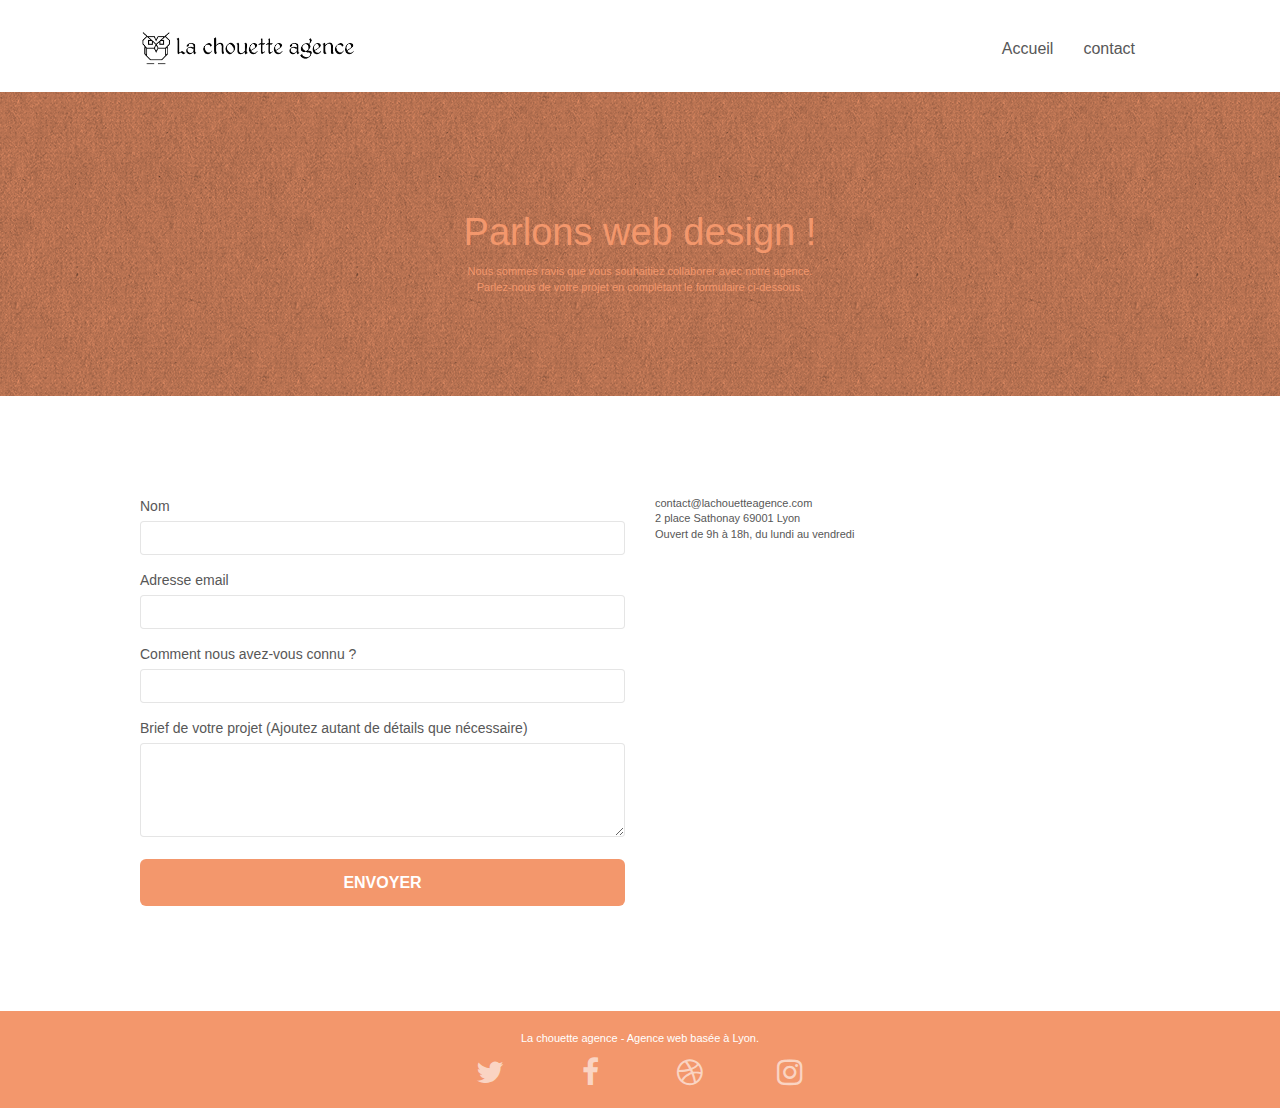
==== contact.html @ d6f4653d "modifcationlink css" ====
<!DOCTYPE html>
<html lang="Default">
  <head>
    <meta charset="utf-8" />
    <meta
      name="description"
      content="Contact - La chouette agence est une grande agence de web design basée à Lyon."
    />
    <meta
      name="viewport"
      content="width=device-width, initial-scale=1.0, viewport-fit=cover"
    />
    <link rel="shortcut icon" type="image/png" href="favicon.jpg" />

    <link rel="stylesheet" type="text/css" href="./css/bootstrap.css" />
    <link rel="stylesheet" type="text/css" href="style.css" />
    <link rel="stylesheet" type="text/css" href="./css/font-awesome.css" />
    <link rel="stylesheet" type="text/css" href="./css/et-line.css" />

    <script defer src="./js/jquery-2.1.0.min.js"></script>
    <script defer src="./js/bootstrap.min.js"></script>
    <script defer src="./js/blocs.min.js"></script>
    <script defer src="./js/jqBootstrapValidation.js"></script>
    <script defer src="./js/formHandler.js"></script>
    <title>Contact</title>

    <!-- Analytics -->

    <!-- Analytics END -->
  </head>
  <body>
    <!-- Principal conteneur -->
    <div class="page-container">
      <!-- bloc-0 -->
      <div class="bloc bgc-white l-bloc" id="bloc-0">
        <div class="container bloc-sm">
          <nav class="navbar row">
            <div class="navbar-header">
              <a class="navbar-brand" href="index.html"
                ><img
                  src="img/la-chouette-agence.webp"
                  alt="Logo - La chouette Agence"
                  height="40"
              /></a>
              <button
                id="nav-toggle"
                type="button"
                class="ui-navbar-toggle navbar-toggle"
                data-toggle="collapse"
                data-target=".navbar-1"
              >
                <span class="sr-only">Toggle navigation</span
                ><span class="icon-bar"></span><span class="icon-bar"></span
                ><span class="icon-bar"></span>
              </button>
            </div>
            <div class="collapse navbar-collapse navbar-1 special-dropdown-nav">
              <ul class="site-navigation nav navbar-nav">
                <li>
                  <a href="index.html">Accueil</a>
                </li>
                <li></li>
                <li>
                  <a href="contact.html">contact</a>
                </li>
              </ul>
            </div>
          </nav>
        </div>
      </div>
      <!-- bloc-0 END -->

      <!-- bloc-6 -->
      <div
        class="
          bloc
          bg-dots-bg bg-repeat
          bgc-atomic-tangerine
          d-bloc
          bloc-bg-texture
          texture-paper
        "
        id="bloc-6"
      >
        <div class="container bloc-lg">
          <div class="row">
            <div class="col-sm-12">
              <h1 class="text-center hero-bloc-text tc-white">
                Parlons web design !
              </h1>
              <p class="text-center mg-lg tc-white tight-width-whitespace">
                Nous sommes ravis que vous souhaitiez collaborer avec notre
                agence.<br />
                Parlez-nous de votre projet en complétant le formulaire
                ci-dessous.
              </p>
            </div>
          </div>
        </div>
      </div>
      <!-- bloc-6 END -->

      <!-- bloc-7 -->
      <div class="bloc bgc-white l-bloc" id="bloc-7">
        <div class="container bloc-lg">
          <div class="row">
            <div class="col-sm-6">
              <form
                id="form_1"
                novalidate
                success-msg="Your message has been sent."
                fail-msg="Sorry it seems that our mail server is not responding, Sorry for the inconvenience!"
              >
                <div class="form-group">
                  <label> Nom </label>
                  <input id="name" class="form-control" required />
                </div>
                <div class="form-group">
                  <label> Adresse email </label>
                  <input
                    id="email"
                    class="form-control"
                    type="email"
                    required
                  />
                </div>
                <div class="form-group">
                  <label> Comment nous avez-vous connu ? </label>
                  <input
                    class="form-control"
                    type="email"
                    required
                    id="input_504"
                  />
                </div>
                <div class="form-group">
                  <label>
                    Brief de votre projet (Ajoutez autant de détails que
                    nécessaire)<br /> </label
                  ><textarea
                    id="message"
                    class="form-control"
                    rows="4"
                    cols="50"
                    required
                  ></textarea>
                </div>
                <button
                  class="
                    bloc-button
                    btn btn-lg btn-block
                    cta-hero
                    btn-atomic-tangerine
                  "
                  type="submit"
                >
                  Envoyer
                </button>
              </form>
            </div>
            <div class="col-sm-6">
              <p>
                contact@lachouetteagence.com<br />2 place Sathonay 69001 Lyon<br />Ouvert
                de 9h à 18h, du lundi au vendredi<br />
              </p>
            </div>
          </div>
        </div>
      </div>
      <!-- bloc-7 END -->

      <!-- ScrollToTop Button -->
      <a class="bloc-button btn btn-d scrollToTop" onclick="scrollToTarget('1')"
        ><span class="fa fa-chevron-up"></span
      ></a>
      <!-- ScrollToTop Button END-->

      <!-- Footer - bloc-8 -->
      <div class="bloc bgc-atomic-tangerine d-bloc" id="bloc-8">
        <div class="container bloc-sm">
          <div class="row">
            <div class="col-sm-12">
              <p class="text-center white">
                La chouette agence - Agence web basée à Lyon.<br />
              </p>
              <div class="row row-no-gutters social">
                <div class="col-sm-3">
                  <div class="text-center">
                    <a class="social" href="index.html"
                      ><span class="fa fa-twitter icon-md"></span
                    ></a>
                  </div>
                </div>
                <div class="col-sm-3">
                  <div class="text-center">
                    <a class="social" href="index.html"
                      ><span class="fa fa-facebook icon-md"></span
                    ></a>
                  </div>
                </div>
                <div class="col-sm-3">
                  <div class="text-center">
                    <a class="social" href="index.html"
                      ><span class="fa fa-dribbble icon-md"></span
                    ></a>
                  </div>
                </div>
                <div class="col-sm-3">
                  <div class="text-center">
                    <a class="social" href="index.html"
                      ><span class="fa fa-instagram icon-md"></span
                    ></a>
                  </div>
                </div>
              </div>
            </div>
          </div>
        </div>
      </div>
      <!-- Footer - bloc-8 END -->
    </div>
    <!-- Principal conteneur END -->
  </body>
</html>
---- style.css ----
body {
  margin: 0;
  padding: 0;
  background: #fff;
  overflow-x: hidden;
  -webkit-font-smoothing: antialiased;
  -moz-osx-font-smoothing: grayscale;
}

a,
button {
  transition: all 0.3s ease-in-out;
  outline: none !important;
}

a:hover {
  text-decoration: none;
  cursor: pointer;
}

#page-loading-blocs-notifaction {
  position: fixed;
  top: 0;
  bottom: 0;
  width: 100%;
  z-index: 100000;
  background: #ffffff url("img/pageload-spinner.gif") no-repeat center center;
}

.bloc {
  width: 100%;
  clear: both;
  background: 50% 50% no-repeat;
  padding: 0 50px;
  -webkit-background-size: cover;
  -moz-background-size: cover;
  -o-background-size: cover;
  background-size: cover;
  position: relative;
}

.bloc .container {
  padding-left: 0;
  padding-right: 0;
}

.bloc-lg {
  padding: 100px 50px;
}

.bloc-md {
  padding: 50px;
}

.bloc-sm {
  padding: 20px 50px;
}

.bg-center,
.bg-l-edge,
.bg-r-edge,
.bg-t-edge,
.bg-b-edge,
.bg-tl-edge,
.bg-bl-edge,
.bg-tr-edge,
.bg-br-edge,
.bg-repeat {
  -webkit-background-size: auto !important;
  -moz-background-size: auto !important;
  -o-background-size: auto !important;
  background-size: auto !important;
}

.bg-repeat {
  background: repeat;
}

.bg-t-edge {
  background: top no-repeat;
}

.bloc-bg-texture::before {
  content: "";
  background-size: 2px 2px;
  position: absolute;
  top: 0;
  bottom: 0;
  left: 0;
  right: 0;
}

.texture-paper::before {
  background: url("img/texture-paper.webp");
  background-size: 280px 280px;
}

.b-parallax {
  background-attachment: fixed;
}

.d-bloc {
  color: rgba(255, 255, 255, 0.7);
}

.d-bloc button:hover {
  color: rgba(255, 255, 255, 0.9);
}

.d-bloc .icon-round,
.d-bloc .icon-square,
.d-bloc .icon-rounded,
.d-bloc .icon-semi-rounded-a,
.d-bloc .icon-semi-rounded-b {
  border-color: rgba(255, 255, 255, 0.9);
}

.d-bloc .divider-h span {
  border-color: rgba(255, 255, 255, 0.2);
}

.d-bloc .a-btn,
.d-bloc .navbar a,
.d-bloc .navbar-brand,
.d-bloc a .icon-sm,
.d-bloc a .icon-md,
.d-bloc a .icon-lg,
.d-bloc a .icon-xl,
.d-bloc h1 a,
.d-bloc h2 a,
.d-bloc h3 a,
.d-bloc h4 a,
.d-bloc h5 a,
.d-bloc h6 a,
.d-bloc p a {
  color: rgba(255, 255, 255, 0.6);
}
.citation {
  font-size: 19px;
  font-weight: bold;
  font-style: italic;
 
}

.citation-author {
  font-size: 14px;
  font-weight: bold;
 
}
.slogan {
  font-size: 22px;
  max-width: 700px;
  margin: auto;
}
.portfolio__title {
  font-weight: 700;
  font-size: 22px;
  line-height: 30px;
  text-transform: initial ;
}


.d-bloc .a-btn:hover,
.d-bloc .navbar a:hover,
.d-bloc .navbar-brand:hover,
.d-bloc a:hover .icon-sm,
.d-bloc a:hover .icon-md,
.d-bloc a:hover .icon-lg,
.d-bloc a:hover .icon-xl,
.d-bloc h1 a:hover,
.d-bloc h2 a:hover,
.d-bloc h3 a:hover,
.d-bloc h4 a:hover,
.d-bloc h5 a:hover,
.d-bloc h6 a:hover,
.d-bloc p a:hover {
  color: rgba(255, 255, 255, 1);
}

.d-bloc .navbar-toggle .icon-bar {
  background: rgba(255, 255, 255, 1);
}

.d-bloc .btn-wire,
.d-bloc .btn-wire:hover {
  color: rgba(255, 255, 255, 1);
  border-color: rgba(255, 255, 255, 1);
}

.d-bloc .panel {
  color: rgba(0, 0, 0, 0.5);
}

.d-bloc .panel button:hover {
  color: rgba(0, 0, 0, 0.7);
}

.d-bloc .panel icon {
  border-color: rgba(0, 0, 0, 0.7);
}

.d-bloc .panel .divider-h span {
  border-color: rgba(0, 0, 0, 0.1);
}

.d-bloc .panel .a-btn {
  color: rgba(0, 0, 0, 0.6);
}

.d-bloc .panel .a-btn:hover {
  color: rgba(0, 0, 0, 1);
}

.d-bloc .panel .btn-wire,
.d-bloc .panel .btn-wire:hover {
  color: rgba(0, 0, 0, 0.7);
  border-color: rgba(0, 0, 0, 0.3);
}

.d-bloc .panel,
.l-bloc {
  color: rgba(0, 0, 0, 0.5);
}

.d-bloc .panel button:hover,
.l-bloc button:hover {
  color: rgba(0, 0, 0, 0.7);
}

.l-bloc .icon-round,
.l-bloc .icon-square,
.l-bloc .icon-rounded,
.l-bloc .icon-semi-rounded-a,
.l-bloc .icon-semi-rounded-b {
  border-color: rgba(0, 0, 0, 0.7);
}

.d-bloc .panel .divider-h span,
.l-bloc .divider-h span {
  border-color: rgba(0, 0, 0, 0.1);
}

.d-bloc .panel .a-btn,
.l-bloc .a-btn,
.l-bloc .navbar a,
.l-bloc .navbar-brand,
.l-bloc a .icon-sm,
.l-bloc a .icon-md,
.l-bloc a .icon-lg,
.l-bloc a .icon-xl,
.l-bloc h1 a,
.l-bloc h2 a,
.l-bloc h3 a,
.l-bloc h4 a,
.l-bloc h5 a,
.l-bloc h6 a,
.l-bloc p a {
  color: rgba(0, 0, 0, 0.6);
}

.d-bloc .panel .a-btn:hover,
.l-bloc .a-btn:hover,
.l-bloc .navbar a:hover,
.l-bloc .navbar-brand:hover,
.l-bloc a:hover .icon-sm,
.l-bloc a:hover .icon-md,
.l-bloc a:hover .icon-lg,
.l-bloc a:hover .icon-xl,
.l-bloc h1 a:hover,
.l-bloc h2 a:hover,
.l-bloc h3 a:hover,
.l-bloc h4 a:hover,
.l-bloc h5 a:hover,
.l-bloc h6 a:hover,
.l-bloc p a:hover {
  color: rgba(0, 0, 0, 1);
}

.l-bloc .navbar-toggle .icon-bar {
  color: rgba(0, 0, 0, 0.6);
}

.d-bloc .panel .btn-wire,
.d-bloc .panel .btn-wire:hover,
.l-bloc .btn-wire,
.l-bloc .btn-wire:hover {
  color: rgba(0, 0, 0, 0.7);
  border-color: rgba(0, 0, 0, 0.3);
}

.voffset {
  margin-top: 30px;
}

.voffset-lg {
  margin-top: 80px;
}

.row-no-gutters {
  margin-right: 0;
  margin-left: 0;
}

.row.row-no-gutters > [class^="col-"],
.row.row-no-gutters > [class*=" col-"] {
  padding-right: 0;
  padding-left: 0;
}

#bloc-1-hero h1 {
  font-size: 32px;
}

.navbar {
  margin-bottom: 0;
  z-index: 1;
}

.navbar-brand {
  height: auto;
  padding: 3px 15px;
  font-size: 25px;
  font-weight: normal;
  font-weight: 600;
  line-height: 44px;
}

.navbar-brand img {
  max-height: 200px;
  margin: 0 5px 0 0;
  display: inline;
}

.navbar-brand img[src$="svg"] {
  min-width: 100px;
}

.nav-center .navbar-brand img {
  margin: 0;
}

.navbar .nav {
  padding-top: 2px;
  margin-right: -16px;
  float: right;
  z-index: 1;
}

.nav > li {
  float: left;
  margin-top: 4px;
  font-size: 16px;
}

.navbar-nav .open .dropdown-menu > li > a {
  text-align: inherit;
}

.nav > li a:hover,
.nav > li a:focus {
  background: transparent;
}

.navbar-toggle {
  margin: 10px 10px 0 0;
  border: 0px;
}

.navbar-toggle:hover {
  background: transparent !important;
}

.navbar-toggle .icon-bar {
  background-color: rgba(0, 0, 0, 0.5);
  width: 26px;
}

.nav-invert .navbar .nav {
  float: left;
}

.nav-invert .navbar-header,
.nav-invert .navbar-brand {
  float: right;
  position: relative;
  z-index: 2;
}

@media (min-width: 768px) {
  .site-navigation {
    position: absolute;
    top: 50%;
    right: 20px;
    transform: translate(0, -50%);
    -webkit-transform: translateY(-50%);
  }
  .nav > li .dropdown-menu a,
  .nav > li .dropdown-menu a:hover {
    color: #484848;
  }
  .nav-invert .site-navigation {
    left: 0;
    right: 0;
  }
  .nav-center {
    text-align: center;
  }
  .nav-center .navbar-header {
    width: 100%;
  }
  .nav-center .navbar-header,
  .nav-center .navbar-brand,
  .nav-center .nav > li {
    float: none;
    display: inline-block;
  }
  .nav-center .site-navigation {
    position: relative;
    width: 100%;
    right: 0;
    margin-right: 0px;
    margin-top: 20px;
  }
  .nav-center.mini-nav .navbar-toggle {
    float: none;
    margin: 10px auto 0;
  }
}

.nav > li > .dropdown a {
  background: none !important;
  display: block;
  padding: 14px 15px;
}

nav .caret {
  margin: 0 5px;
}

.dropdown-menu .dropdown-menu {
  top: -8px;
  left: 100%;
}

.dropdown-menu .dropmenu-flow-right {
  top: 100%;
  left: 0;
  margin-left: -1px;
  border-top-left-radius: 0;
  border-top-right-radius: 0;
}

.dropdown-menu .dropdown span {
  border: 4px solid black;
  border-top-color: transparent;
  border-right-color: transparent;
  border-bottom-color: transparent;
  margin: 6px -5px 0 0 !important;
  float: right;
}

.mg-md {
  margin-top: 10px;
  margin-bottom: 20px;
}

.mg-lg {
  margin-top: 10px;
  margin-bottom: 40px;
}

.btn {
  margin: 0 5px 5px 0;
}

.btn.pull-right {
  margin: 0 0 5px 5px;
}

.btn-d,
.btn-d:hover,
.btn-d:focus {
  color: #fff;
  background: rgba(0, 0, 0, 0.3);
}

button {
  outline: none !important;
}

.btn-rd {
  border-radius: 40px;
}

.btn-clean {
  border: 1px solid rgba(0, 0, 0, 0.08);
  border-bottom-color: rgba(0, 0, 0, 0.1);
  text-shadow: 0 1px 0 rgba(0, 0, 1, 0.1);
  box-shadow: 0 1px 3px rgba(0, 0, 1, 0.25),
    inset 0 1px 0 0 rgba(255, 255, 255, 0.15);
}

.icon-md {
  font-size: 30px !important;
}

.icon-lg {
  font-size: 60px !important;
}

.sm-shadow {
  text-shadow: 0 1px 2px rgba(0, 0, 0, 0.3);
}

.panel-sq,
.panel-sq .panel-heading,
.panel-sq .panel-footer {
  border-radius: 0;
}

.panel-rd {
  border-radius: 30px;
}

.panel-rd .panel-heading {
  border-radius: 29px 29px 0 0;
}

.panel-rd .panel-footer {
  border-radius: 0 0 29px 29px;
}

.form-control {
  border-color: rgba(0, 0, 0, 0.1);
  box-shadow: none;
}

.scrollToTop {
  width: 40px;
  height: 40px;
  position: fixed;
  bottom: 20px;
  right: 20px;
  opacity: 0;
  z-index: 500;
  transition: all 0.3s ease-in-out;
}

.scrollToTop span {
  margin-top: 6px;
}

.showScrollTop {
  font-size: 14px;
  opacity: 1;
}

a[data-lightbox] {
  position: relative;
  display: block;
  text-align: center;
}

a[data-lightbox]:hover::before {
  content: "+";
  font-family: "HelveticaNeue-Light", "Helvetica Neue Light", "Helvetica Neue",
    Helvetica, Arial;
  font-size: 32px;
  width: 50px;
  height: 50px;
  margin-left: -25px;
  border-radius: 50%;
  background: rgba(0, 0, 0, 0.6);
  color: #fff;
  font-weight: 100;
  z-index: 1;
  position: absolute;
  top: 50%;
  transform: translateY(-50%);
  -webkit-transform: translateY(-50%);
}

a[data-lightbox]:hover img {
  opacity: 0.6;
  -webkit-animation-fill-mode: none;
  animation-fill-mode: none;
}

#lightbox-modal {
  display: flex;
  align-items: center;
}

#lightbox-modal .modal-dialog {
  width: 90%;
  max-width: 900px;
  margin: 0 auto 0;
}

#lightbox-modal .modal-dialog img {
  max-height: 90vh;
  margin: 0 auto;
}

.lightbox-caption {
  padding: 20px;
  color: #fff;
  background: rgba(0, 0, 0, 0.5);
  position: absolute;
  left: 15px;
  right: 15px;
  bottom: 5px;
}

.close-lightbox {
  color: #fff;
  font-size: 30px;
  position: absolute;
  top: 20px;
  right: 20px;
  z-index: 20;
  background: rgba(0, 0, 0, 0.5);
  border: none;
  line-height: 30px;
  padding: 0 9px 5px;
  opacity: 0.3;
}

.close-lightbox:hover,
.next-lightbox:hover,
.prev-lightbox:hover {
  opacity: 1;
  color: #fff;
}

.next-lightbox,
.prev-lightbox {
  font-size: 20px;
  color: rgba(255, 255, 255, 0.9);
  background: rgba(0, 0, 0, 0.5);
  transition: all 0.2s ease-in-out;
  position: absolute;
  top: 45%;
  z-index: 1;
  opacity: 0.4;
}

.next-lightbox {
  padding: 6px 8px 1px 13px;
  right: 25px;
}

.prev-lightbox {
  padding: 6px 13px 1px 10px;
  left: 25px;
}

.snapshot-lb .modal-body {
  padding-bottom: 45px;
}

.snapshot-lb .lightbox-caption {
  padding: 0;
  color: rgba(0, 0, 0, 0.5);
  background: none;
}

h1,
h2,
h3,
h4,
h5,
h6,
p,
label,
.btn,
a {
  font-family: "helvetica";
  font-weight: 400;
  color: #575757 !important;
}

.container {
  max-width: 1000px;
}

.hero-bloc-text {
  font-size: 38px;
}

.hero-bloc-text-sub {
  font-size: 36px;
}

.statement-bloc-text {
  line-height: 26px;
  font-style: italic;
  font-size: 20px;
  text-align: center;
  font-weight: lighter;
  max-width: 520px;
  margin: auto auto auto auto;
}

p {
  font-size: 11px;
}

.tight-width-whitespace {
  max-width: 600px;
  margin: auto auto auto auto;
}

.h1 {
  font-size: 20px;
  font-family: "Open Sans";
}

.cta-hero {
  margin-top: 22px;
  color: #ffffff !important;
  text-transform: uppercase;
  padding: 12px 28px 12px 28px;
  font-size: 16px;
  font-weight: 700;
}

.social {
  max-width: 400px;
  margin: auto auto auto auto;
}

h2 {
  font-size: 22px;
  line-height: 1.4em;
}

h3 {
  font-size: 15px;
  text-transform: uppercase;
  font-weight: 700;
  color: #333333 !important;
}

.med-width-whitespace {
  max-width: 800px;
  margin: auto auto auto auto;
  box-shadow: 0px 0px 0px #000000;
}

h1 {
  color: #333333 !important;
}

h4 {
  color: #333333 !important;
}

.icons {
  margin-bottom: 14px;
  margin-top: 24px;
}

.white {
  color: #ffffff !important;
}

.portfolio-thumb {
  margin-bottom: 24px;
}

.portfolio-row {
  margin-bottom: 44px;
  margin-top: 50px;
}

.avatar {
  box-shadow: 0px 4px 9px rgba(0, 0, 0, 0.3);
}

.black-background {
  background-color: rgba(165, 147, 99, 0.7);
  padding: 40px 40px 40px 40px;
}

.bold-link {
  font-weight: 900;
  text-decoration: underline !important;
}

.bgc-white {
  background-color: #ffffff;
}

.bgc-dark-slate-blue {
  background-color: #364577;
}

.bgc-atomic-tangerine {
  background-color: #f3976c;
}

.tc-white {
  color: #f3976c !important;
}

.btn-atomic-tangerine {
  background: #f3976c;
  color: #ffffff !important;
}

.btn-atomic-tangerine:hover {
  background: #c27956 !important;
  color: #ffffff !important;
}

.ltc-white {
  color: #ffffff !important;
}

.ltc-white:hover {
  color: #cccccc !important;
}

.ltc-atomic-tangerine {
  color: #f3976c !important;
}

.ltc-atomic-tangerine:hover {
  color: #c27956 !important;
}

.icon-dark-slate-blue {
  color: #364577 !important;
  border-color: #364577 !important;
}

.bg-dots-bg {
  background-image: url("img/dots-bg.webp");
}

.bg-lines-h2-bg {
  background-image: url("img/lines-h2-bg.webp");
}

.bg-banniere {
  background-image: url("img/la-chouette-agence-banniere.webp");
}

.bg-presentation {
  background-image: url("img/image-de-presentation.webp");
}

@media (max-width: 1024px) {
  .bloc {
    padding-left: 20px;
    padding-right: 20px;
  }
  .bloc.full-width-bloc,
  .bloc-tile-2.full-width-bloc .container,
  .bloc-tile-3.full-width-bloc .container,
  .bloc-tile-4.full-width-bloc .container {
    padding-left: 0;
    padding-right: 0;
  }
}

@media (max-width: 992px) and (min-width: 768px) {
  .navbar .nav {
    max-width: 80%;
  }
  .nav-center.navbar .nav {
    max-width: 100%;
  }
}

@media only screen and (min-device-width: 768px) and (max-device-width: 1024px) and (orientation: landscape) {
  .b-parallax {
    background-attachment: scroll;
  }
}

@media only screen and (min-device-width: 1024px) and (max-device-width: 1366px) and (-webkit-min-device-pixel-ratio: 1.5) {
  .b-parallax {
    background-attachment: scroll;
  }
}

@media (max-width: 991px) {
  .container {
    width: 100%;
  }
  .b-parallax {
    background-attachment: scroll;
  }
  .page-container,
  #hero-bloc {
    overflow-x: hidden;
    position: relative;
  }
  .bloc {
    padding-left: constant(safe-area-inset-left);
    padding-right: constant(safe-area-inset-right);
  }
  .bloc-group,
  .bloc-group .bloc {
    display: block;
    width: 100%;
  }
  .bloc-fill-screen .fill-bloc-top-edge,
  .bloc-fill-screen .fill-bloc-bottom-edge {
    padding: 0 20px;
    padding-left: constant(safe-area-inset-left);
    padding-right: constant(safe-area-inset-right);
  }
}

@media (max-width: 767px) {
  .page-container {
    overflow-x: hidden;
    position: relative;
  }
  h1,
  h2,
  h3,
  h4,
  h5,
  h6,
  p,
  #disqus_thread {
    padding-left: 10px !important;
    padding-right: 10px !important;
  }
  .b-parallax {
    background-attachment: scroll;
  }
  .navbar .nav {
    padding-top: 0;
    border-top: 1px solid rgba(0, 0, 0, 0.2);
    float: none !important;
  }
  .navbar.row {
    margin-left: 0;
    margin-right: 0;
  }
  .site-navigation {
    position: inherit;
    transform: none;
    -webkit-transform: none;
    -ms-transform: none;
  }
  .nav > li {
    margin-top: 0;
    border-bottom: 1px solid rgba(0, 0, 0, 0.1);
    background: rgba(0, 0, 0, 0.05);
    text-align: left;
    padding-left: 15px;
    width: 100%;
  }
  .nav > li:hover {
    background: rgba(0, 0, 0, 0.08);
  }
  .dropdown .dropdown a .caret {
    float: none;
    margin: 5px 0 0 10px !important;
    border: 4px solid black;
    border-bottom-color: transparent;
    border-right-color: transparent;
    border-left-color: transparent;
  }
  #hero-bloc .navbar .nav {
    background: rgba(0, 0, 0, 0.8);
  }
  #hero-bloc .navbar .nav a {
    color: rgba(255, 255, 255, 0.6);
  }
  .hero {
    padding: 50px 0;
  }
  .hero-nav {
    left: -1px;
    right: -1px;
  }
  .navbar-collapse {
    padding: 0;
    overflow-x: hidden;
    -webkit-box-shadow: none;
    box-shadow: none;
  }
  .navbar-brand img {
    max-height: 40px;
    width: auto;
  }
  .nav-invert .navbar-header {
    float: none;
    width: 100%;
  }
  .nav-invert .navbar-toggle {
    float: left;
    margin-left: 10px;
  }
  .bloc {
    padding-left: 0;
    padding-right: 0;
  }
  .bloc-xxl,
  .bloc-xl,
  .bloc-lg {
    padding: 40px 0;
  }
  .bloc-sm,
  .bloc-md {
    padding-left: 0;
    padding-right: 0;
  }
  .bloc-tile-2 .container,
  .bloc-tile-3 .container,
  .bloc-tile-4 .container,
  .bloc-fill-screen .fill-bloc-top-edge,
  .bloc-fill-screen .fill-bloc-bottom-edge {
    padding-left: 0;
    padding-right: 0;
  }
  .a-block {
    padding: 0 10px;
  }
  .btn-dwn {
    display: none;
  }
  .voffset {
    margin-top: 5px;
  }
  .voffset-md {
    margin-top: 20px;
  }
  .voffset-lg {
    margin-top: 30px;
  }
  form {
    padding: 5px;
  }
  .close-lightbox {
    display: inline-block;
  }
  .blocsapp-device-iphone5 {
    background-size: 216px 425px;
    padding-top: 60px;
    width: 216px;
    height: 425px;
  }
  .blocsapp-device-iphone5 img {
    width: 180px;
    height: 320px;
  }
}

@media (max-width: 400px) {
  .bloc {
    padding-left: 0;
    padding-right: 0;
  }
}

@media (max-width: 767px) {
  .bloc-mob-center-text {
    text-align: center;
  }
}
---- css/et-line.css ----
@font-face {
    font-family: et-line;
    src: url(../fonts/et-line.eot);
    src: url(../fonts/et-line.eot?#iefix) format('embedded-opentype'), url(../fonts/et-line.woff) format('woff'), url(../fonts/et-line.ttf) format('truetype'), url(../fonts/et-line.svg#et-line) format('svg');
    font-weight: 400;
    font-style: normal
}

.et-icon-adjustments,
.et-icon-alarmclock,
.et-icon-anchor,
.et-icon-aperture,
.et-icon-attachment,
.et-icon-bargraph,
.et-icon-basket,
.et-icon-beaker,
.et-icon-bike,
.et-icon-book-open,
.et-icon-briefcase,
.et-icon-browser,
.et-icon-calendar,
.et-icon-camera,
.et-icon-caution,
.et-icon-chat,
.et-icon-circle-compass,
.et-icon-clipboard,
.et-icon-clock,
.et-icon-cloud,
.et-icon-compass,
.et-icon-desktop,
.et-icon-dial,
.et-icon-document,
.et-icon-documents,
.et-icon-download,
.et-icon-dribbble,
.et-icon-edit,
.et-icon-envelope,
.et-icon-expand,
.et-icon-facebook,
.et-icon-flag,
.et-icon-focus,
.et-icon-gears,
.et-icon-genius,
.et-icon-gift,
.et-icon-global,
.et-icon-globe,
.et-icon-googleplus,
.et-icon-grid,
.et-icon-happy,
.et-icon-hazardous,
.et-icon-heart,
.et-icon-hotairballoon,
.et-icon-hourglass,
.et-icon-key,
.et-icon-laptop,
.et-icon-layers,
.et-icon-lifesaver,
.et-icon-lightbulb,
.et-icon-linegraph,
.et-icon-linkedin,
.et-icon-lock,
.et-icon-magnifying-glass,
.et-icon-map,
.et-icon-map-pin,
.et-icon-megaphone,
.et-icon-mic,
.et-icon-mobile,
.et-icon-newspaper,
.et-icon-notebook,
.et-icon-paintbrush,
.et-icon-paperclip,
.et-icon-pencil,
.et-icon-phone,
.et-icon-picture,
.et-icon-pictures,
.et-icon-piechart,
.et-icon-presentation,
.et-icon-pricetags,
.et-icon-printer,
.et-icon-profile-female,
.et-icon-profile-male,
.et-icon-puzzle,
.et-icon-quote,
.et-icon-recycle,
.et-icon-refresh,
.et-icon-ribbon,
.et-icon-rss,
.et-icon-sad,
.et-icon-scissors,
.et-icon-scope,
.et-icon-search,
.et-icon-shield,
.et-icon-speedometer,
.et-icon-strategy,
.et-icon-streetsign,
.et-icon-tablet,
.et-icon-target,
.et-icon-telescope,
.et-icon-toolbox,
.et-icon-tools,
.et-icon-tools-2,
.et-icon-trophy,
.et-icon-tumblr,
.et-icon-twitter,
.et-icon-upload,
.et-icon-video,
.et-icon-wallet,
.et-icon-wine {
    font-family: et-line;
    speak: none;
    font-style: normal;
    font-weight: 400;
    font-variant: normal;
    text-transform: none;
    line-height: 1;
    -webkit-font-smoothing: antialiased;
    -moz-osx-font-smoothing: grayscale;
    display: inline-block
}

.et-icon-mobile:before {
    content: "\e000"
}

.et-icon-laptop:before {
    content: "\e001"
}

.et-icon-desktop:before {
    content: "\e002"
}

.et-icon-tablet:before {
    content: "\e003"
}

.et-icon-phone:before {
    content: "\e004"
}

.et-icon-document:before {
    content: "\e005"
}

.et-icon-documents:before {
    content: "\e006"
}

.et-icon-search:before {
    content: "\e007"
}

.et-icon-clipboard:before {
    content: "\e008"
}

.et-icon-newspaper:before {
    content: "\e009"
}

.et-icon-notebook:before {
    content: "\e00a"
}

.et-icon-book-open:before {
    content: "\e00b"
}

.et-icon-browser:before {
    content: "\e00c"
}

.et-icon-calendar:before {
    content: "\e00d"
}

.et-icon-presentation:before {
    content: "\e00e"
}

.et-icon-picture:before {
    content: "\e00f"
}

.et-icon-pictures:before {
    content: "\e010"
}

.et-icon-video:before {
    content: "\e011"
}

.et-icon-camera:before {
    content: "\e012"
}

.et-icon-printer:before {
    content: "\e013"
}

.et-icon-toolbox:before {
    content: "\e014"
}

.et-icon-briefcase:before {
    content: "\e015"
}

.et-icon-wallet:before {
    content: "\e016"
}

.et-icon-gift:before {
    content: "\e017"
}

.et-icon-bargraph:before {
    content: "\e018"
}

.et-icon-grid:before {
    content: "\e019"
}

.et-icon-expand:before {
    content: "\e01a"
}

.et-icon-focus:before {
    content: "\e01b"
}

.et-icon-edit:before {
    content: "\e01c"
}

.et-icon-adjustments:before {
    content: "\e01d"
}

.et-icon-ribbon:before {
    content: "\e01e"
}

.et-icon-hourglass:before {
    content: "\e01f"
}

.et-icon-lock:before {
    content: "\e020"
}

.et-icon-megaphone:before {
    content: "\e021"
}

.et-icon-shield:before {
    content: "\e022"
}

.et-icon-trophy:before {
    content: "\e023"
}

.et-icon-flag:before {
    content: "\e024"
}

.et-icon-map:before {
    content: "\e025"
}

.et-icon-puzzle:before {
    content: "\e026"
}

.et-icon-basket:before {
    content: "\e027"
}

.et-icon-envelope:before {
    content: "\e028"
}

.et-icon-streetsign:before {
    content: "\e029"
}

.et-icon-telescope:before {
    content: "\e02a"
}

.et-icon-gears:before {
    content: "\e02b"
}

.et-icon-key:before {
    content: "\e02c"
}

.et-icon-paperclip:before {
    content: "\e02d"
}

.et-icon-attachment:before {
    content: "\e02e"
}

.et-icon-pricetags:before {
    content: "\e02f"
}

.et-icon-lightbulb:before {
    content: "\e030"
}

.et-icon-layers:before {
    content: "\e031"
}

.et-icon-pencil:before {
    content: "\e032"
}

.et-icon-tools:before {
    content: "\e033"
}

.et-icon-tools-2:before {
    content: "\e034"
}

.et-icon-scissors:before {
    content: "\e035"
}

.et-icon-paintbrush:before {
    content: "\e036"
}

.et-icon-magnifying-glass:before {
    content: "\e037"
}

.et-icon-circle-compass:before {
    content: "\e038"
}

.et-icon-linegraph:before {
    content: "\e039"
}

.et-icon-mic:before {
    content: "\e03a"
}

.et-icon-strategy:before {
    content: "\e03b"
}

.et-icon-beaker:before {
    content: "\e03c"
}

.et-icon-caution:before {
    content: "\e03d"
}

.et-icon-recycle:before {
    content: "\e03e"
}

.et-icon-anchor:before {
    content: "\e03f"
}

.et-icon-profile-male:before {
    content: "\e040"
}

.et-icon-profile-female:before {
    content: "\e041"
}

.et-icon-bike:before {
    content: "\e042"
}

.et-icon-wine:before {
    content: "\e043"
}

.et-icon-hotairballoon:before {
    content: "\e044"
}

.et-icon-globe:before {
    content: "\e045"
}

.et-icon-genius:before {
    content: "\e046"
}

.et-icon-map-pin:before {
    content: "\e047"
}

.et-icon-dial:before {
    content: "\e048"
}

.et-icon-chat:before {
    content: "\e049"
}

.et-icon-heart:before {
    content: "\e04a"
}

.et-icon-cloud:before {
    content: "\e04b"
}

.et-icon-upload:before {
    content: "\e04c"
}

.et-icon-download:before {
    content: "\e04d"
}

.et-icon-target:before {
    content: "\e04e"
}

.et-icon-hazardous:before {
    content: "\e04f"
}

.et-icon-piechart:before {
    content: "\e050"
}

.et-icon-speedometer:before {
    content: "\e051"
}

.et-icon-global:before {
    content: "\e052"
}

.et-icon-compass:before {
    content: "\e053"
}

.et-icon-lifesaver:before {
    content: "\e054"
}

.et-icon-clock:before {
    content: "\e055"
}

.et-icon-aperture:before {
    content: "\e056"
}

.et-icon-quote:before {
    content: "\e057"
}

.et-icon-scope:before {
    content: "\e058"
}

.et-icon-alarmclock:before {
    content: "\e059"
}

.et-icon-refresh:before {
    content: "\e05a"
}

.et-icon-happy:before {
    content: "\e05b"
}

.et-icon-sad:before {
    content: "\e05c"
}

.et-icon-facebook:before {
    content: "\e05d"
}

.et-icon-twitter:before {
    content: "\e05e"
}

.et-icon-googleplus:before {
    content: "\e05f"
}

.et-icon-rss:before {
    content: "\e060"
}

.et-icon-tumblr:before {
    content: "\e061"
}

.et-icon-linkedin:before {
    content: "\e062"
}

.et-icon-dribbble:before {
    content: "\e063"
}
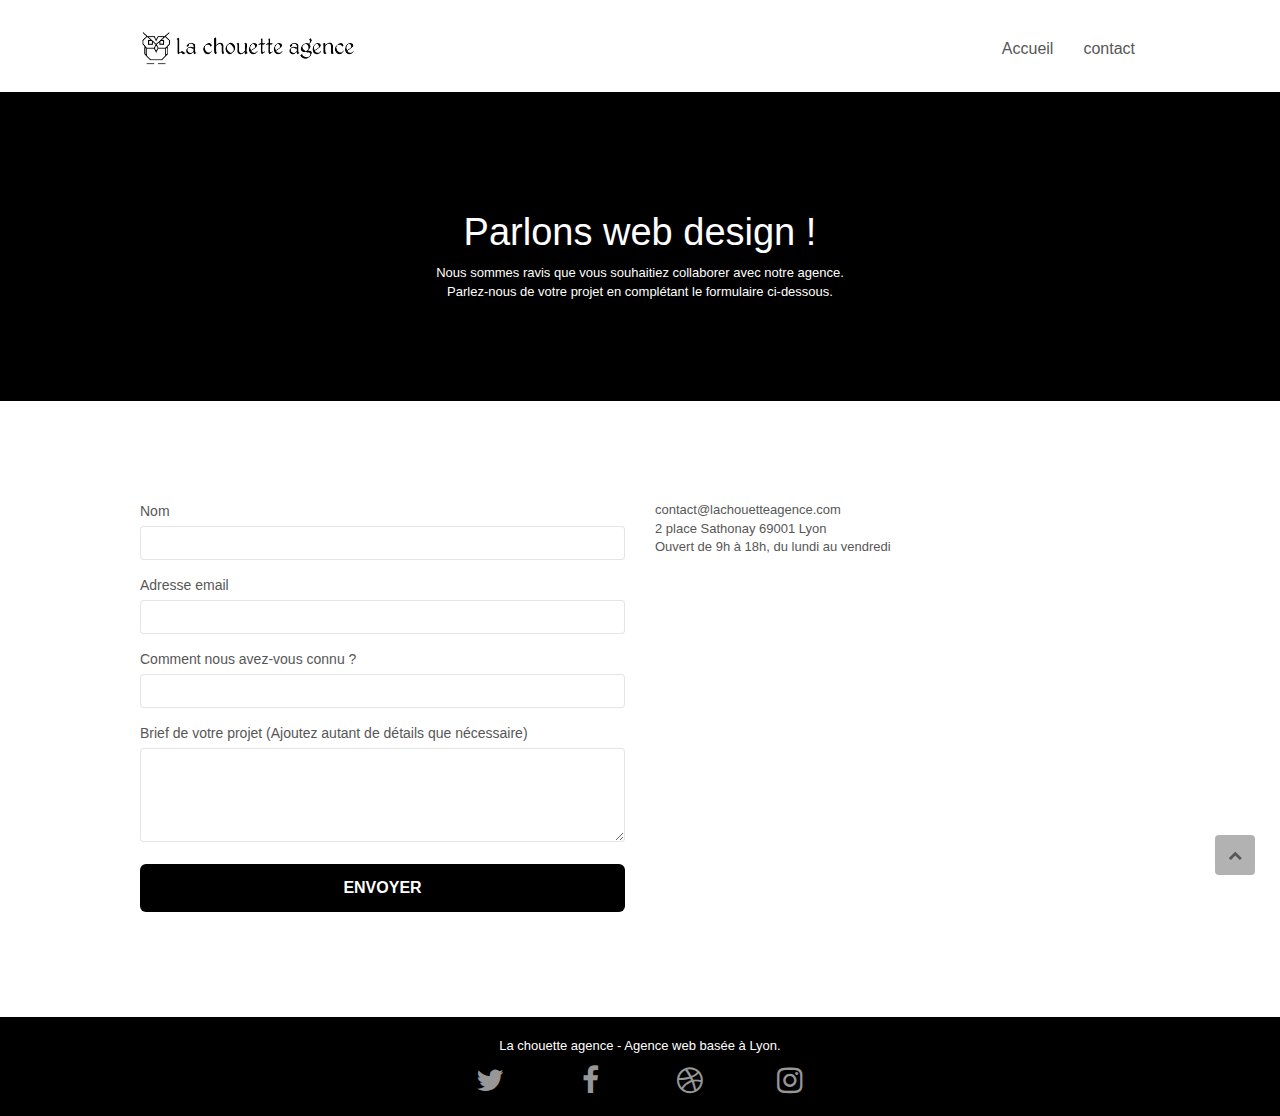
==== commit 9fb4cb44: "lang fr" ====
--- a/contact.html
+++ b/contact.html
@@ -1,5 +1,5 @@
 <!DOCTYPE html>
-<html lang="Default">
+<html lang="fr">
   <head>
     <meta charset="utf-8" />
     <meta
--- a/style.css
+++ b/style.css
@@ -23,7 +23,6 @@
   top: 0;
   bottom: 0;
   width: 100%;
-  z-index: 100000;
   background: #ffffff url("img/pageload-spinner.gif") no-repeat center center;
 }
 
@@ -536,13 +535,13 @@
 }
 
 .scrollToTop {
+  color: white;
+  z-index: 10;
   width: 40px;
   height: 40px;
   position: fixed;
   bottom: 20px;
   right: 20px;
-  opacity: 0;
-  z-index: 500;
   transition: all 0.3s ease-in-out;
 }
 
@@ -703,7 +702,7 @@
 }
 
 p {
-  font-size: 11px;
+  font-size: 13px;
 }
 
 .tight-width-whitespace {
@@ -795,40 +794,40 @@
 .bgc-dark-slate-blue {
   background-color: #364577;
 }
-
 .bgc-atomic-tangerine {
-  background-color: #f3976c;
+  background-color: black !important;
 }
 
 .tc-white {
-  color: #f3976c !important;
+  color: white !important;
 }
 
 .btn-atomic-tangerine {
-  background: #f3976c;
-  color: #ffffff !important;
+  background: #000000;
+  color: #FFFFFF!important;
 }
 
 .btn-atomic-tangerine:hover {
-  background: #c27956 !important;
-  color: #ffffff !important;
+  background: white!important;
+  color: black!important;
 }
 
 .ltc-white {
-  color: #ffffff !important;
+  color: #FFFFFF!important;
 }
 
 .ltc-white:hover {
-  color: #cccccc !important;
+  color: #cccccc!important;
 }
 
 .ltc-atomic-tangerine {
-  color: #f3976c !important;
+  color: #F3976C!important;
 }
 
 .ltc-atomic-tangerine:hover {
-  color: #c27956 !important;
-}
+  color: #c27956!important;
+}
+
 
 .icon-dark-slate-blue {
   color: #364577 !important;
@@ -1024,9 +1023,6 @@
   .a-block {
     padding: 0 10px;
   }
-  .btn-dwn {
-    display: none;
-  }
   .voffset {
     margin-top: 5px;
   }
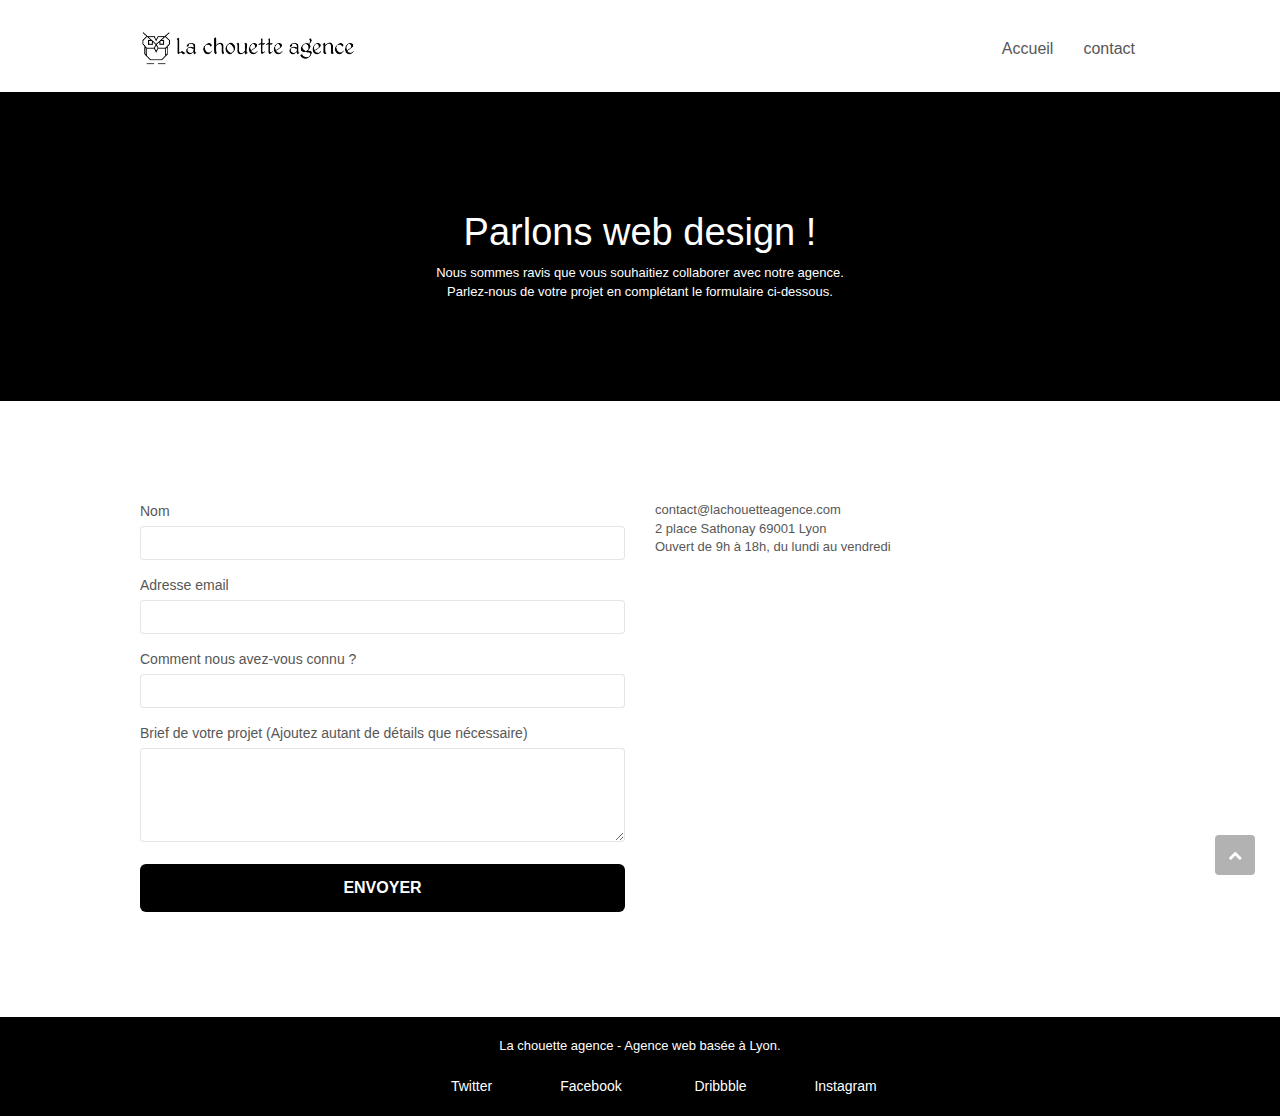
==== commit 10282aa7: "accessibilité" ====
--- a/contact.html
+++ b/contact.html
@@ -32,7 +32,7 @@
     <!-- Principal conteneur -->
     <div class="page-container">
       <!-- bloc-0 -->
-      <div class="bloc bgc-white l-bloc" id="bloc-0">
+      <header class="bloc bgc-white l-bloc" id="bloc-0">
         <div class="container bloc-sm">
           <nav class="navbar row">
             <div class="navbar-header">
@@ -59,7 +59,6 @@
                 <li>
                   <a href="index.html">Accueil</a>
                 </li>
-                <li></li>
                 <li>
                   <a href="contact.html">contact</a>
                 </li>
@@ -67,11 +66,12 @@
             </div>
           </nav>
         </div>
-      </div>
+      <header/>
       <!-- bloc-0 END -->
 
       <!-- bloc-6 -->
-      <div
+      <main>
+      <section
         class="
           bloc
           bg-dots-bg bg-repeat
@@ -97,66 +97,68 @@
             </div>
           </div>
         </div>
-      </div>
+      <section/>
       <!-- bloc-6 END -->
 
       <!-- bloc-7 -->
-      <div class="bloc bgc-white l-bloc" id="bloc-7">
+      <section class="bloc bgc-white l-bloc" id="bloc-7">
         <div class="container bloc-lg">
           <div class="row">
             <div class="col-sm-6">
               <form
-                id="form_1"
-                novalidate
-                success-msg="Your message has been sent."
-                fail-msg="Sorry it seems that our mail server is not responding, Sorry for the inconvenience!"
-              >
-                <div class="form-group">
-                  <label> Nom </label>
-                  <input id="name" class="form-control" required />
-                </div>
-                <div class="form-group">
-                  <label> Adresse email </label>
-                  <input
-                    id="email"
-                    class="form-control"
-                    type="email"
-                    required
-                  />
-                </div>
-                <div class="form-group">
-                  <label> Comment nous avez-vous connu ? </label>
-                  <input
-                    class="form-control"
-                    type="email"
-                    required
-                    id="input_504"
-                  />
-                </div>
-                <div class="form-group">
-                  <label>
-                    Brief de votre projet (Ajoutez autant de détails que
-                    nécessaire)<br /> </label
-                  ><textarea
-                    id="message"
-                    class="form-control"
-                    rows="4"
-                    cols="50"
-                    required
-                  ></textarea>
-                </div>
-                <button
-                  class="
-                    bloc-button
-                    btn btn-lg btn-block
-                    cta-hero
-                    btn-atomic-tangerine
-                  "
-                  type="submit"
+                  id="form_1"
+                  novalidate
+                  success-msg="Your message has been sent."
+                  fail-msg="Sorry it seems that our mail server is not responding, Sorry for the inconvenience!"
                 >
-                  Envoyer
-                </button>
-              </form>
+                  <div class="form-group">
+                    <label for="name"> Nom </label>
+                    <input id="name" class="form-control" required />
+                  </div>
+                  <div class="form-group">
+                    <label for="email"> Adresse email </label>
+                    <input
+                      id="email"
+                      class="form-control"
+                      type="email"
+                      required
+                    />
+                  </div>
+                  <div class="form-group">
+                    <label for="input_504">
+                      Comment nous avez-vous connu ?
+                    </label>
+                    <input
+                      class="form-control"
+                      type="email"
+                      required
+                      id="input_504"
+                    />
+                  </div>
+                  <div class="form-group">
+                    <label for="message">
+                      Brief de votre projet (Ajoutez autant de détails que
+                      nécessaire)<br /> </label
+                    ><textarea
+                      id="message"
+                      class="form-control"
+                      rows="4"
+                      cols="50"
+                      required
+                    ></textarea>
+                  </div>
+                  <button
+                    class="
+                      bloc-button
+                      btn btn-lg btn-block
+                      cta-hero
+                      btn-atomic-tangerine
+                    "
+                    type="submit"
+                  >
+                    Envoyer
+                  </button>
+                </form>
             </div>
             <div class="col-sm-6">
               <p>
@@ -166,7 +168,8 @@
             </div>
           </div>
         </div>
-      </div>
+      <section/>
+    </main>
       <!-- bloc-7 END -->
 
       <!-- ScrollToTop Button -->
@@ -176,7 +179,7 @@
       <!-- ScrollToTop Button END-->
 
       <!-- Footer - bloc-8 -->
-      <div class="bloc bgc-atomic-tangerine d-bloc" id="bloc-8">
+      <footer class="bloc bgc-atomic-tangerine d-bloc" id="bloc-8">
         <div class="container bloc-sm">
           <div class="row">
             <div class="col-sm-12">
@@ -188,35 +191,35 @@
                   <div class="text-center">
                     <a class="social" href="index.html"
                       ><span class="fa fa-twitter icon-md"></span
-                    ></a>
+                    >Twitter</a>
                   </div>
                 </div>
                 <div class="col-sm-3">
                   <div class="text-center">
                     <a class="social" href="index.html"
                       ><span class="fa fa-facebook icon-md"></span
-                    ></a>
+                    >Facebook</a>
                   </div>
                 </div>
                 <div class="col-sm-3">
                   <div class="text-center">
                     <a class="social" href="index.html"
                       ><span class="fa fa-dribbble icon-md"></span
-                    ></a>
+                    >Dribbble</a>
                   </div>
                 </div>
                 <div class="col-sm-3">
                   <div class="text-center">
                     <a class="social" href="index.html"
                       ><span class="fa fa-instagram icon-md"></span
-                    ></a>
+                    >Instagram</a>
                   </div>
                 </div>
               </div>
             </div>
           </div>
         </div>
-      </div>
+      <footer/>
       <!-- Footer - bloc-8 END -->
     </div>
     <!-- Principal conteneur END -->
--- a/style.css
+++ b/style.css
@@ -30,7 +30,7 @@
   width: 100%;
   clear: both;
   background: 50% 50% no-repeat;
-  padding: 0 50px;
+  padding: 0;
   -webkit-background-size: cover;
   -moz-background-size: cover;
   -o-background-size: cover;
@@ -535,7 +535,6 @@
 }
 
 .scrollToTop {
-  color: white;
   z-index: 10;
   width: 40px;
   height: 40px;
@@ -547,6 +546,7 @@
 
 .scrollToTop span {
   margin-top: 6px;
+  color: white;
 }
 
 .showScrollTop {
@@ -725,8 +725,14 @@
 }
 
 .social {
-  max-width: 400px;
+  color: white !important;
+  max-width: 500px;
   margin: auto auto auto auto;
+}
+
+.social a {
+  color: white !important;
+  padding-left: 10px;
 }
 
 h2 {
